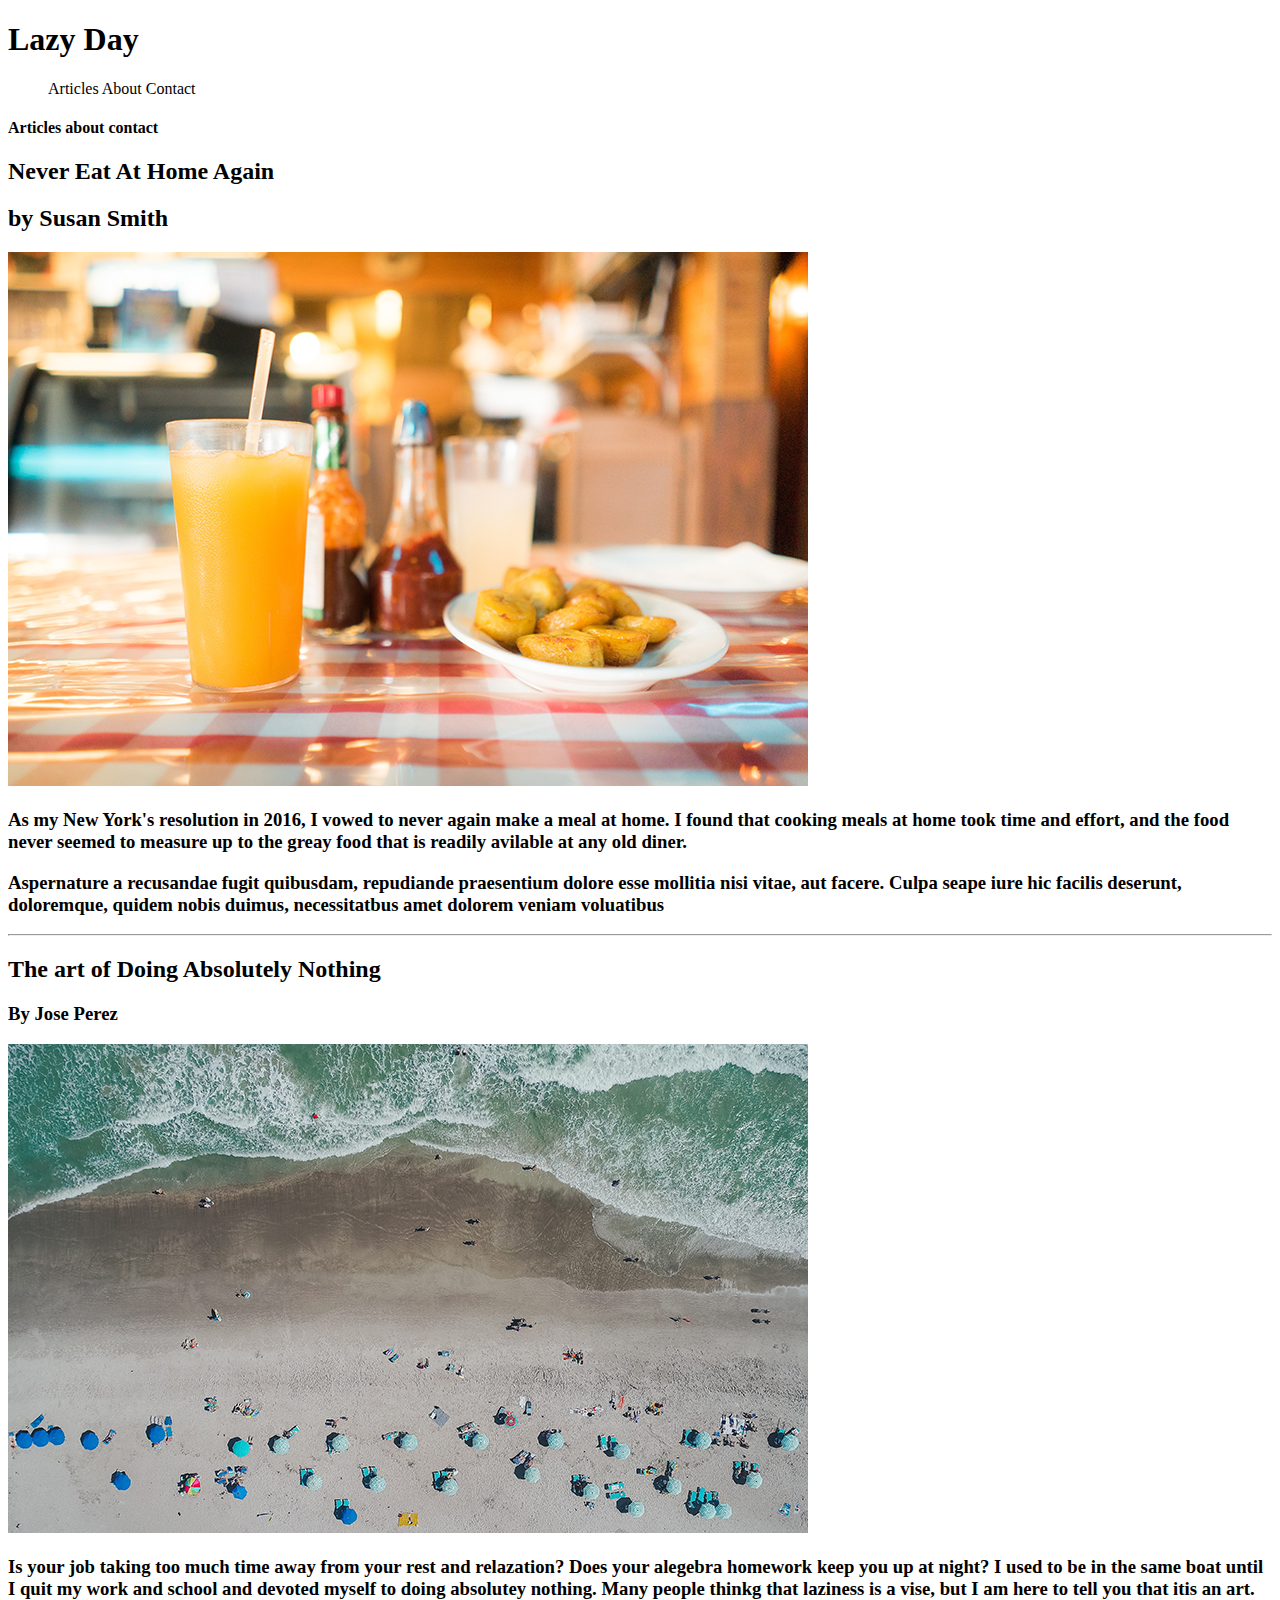
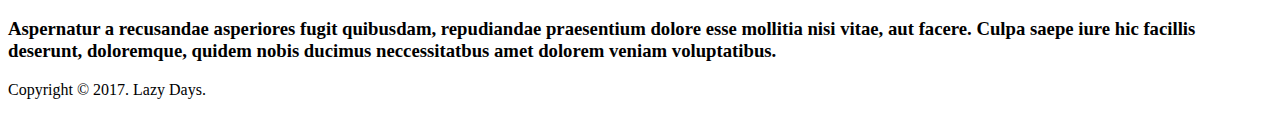
==== lazy_days/index.html @ d299a01b "Add files via upload" ====
<!DOCTYPE html>
<html lang="en">
<head>
  <meta charset="UTF-8">
  <meta name="viewport" content="width=device-width, initial-scale=1.0">
  <meta http-equiv="X-UA-Compatible" content="ie=edge">
  <link rel="stylesheet" href="css/style.css">
  <title>Document</title>
</head>
  <header>
    <h1>Lazy Day</h1>
    <nav>
      <ul>
        <a>Articles<a/>
        <a>About<a/>
        <a>Contact<a/>
      </ul>
    </nav>
    <header/>
    <h4>Articles about contact</h4>
</head>
  <article>
      <h2>Never Eat At Home Again</h2>
      <h2>by Susan Smith</h2>
      <img src="images/diner.jpg" alt="diner">
      <h3>As my New York's resolution in 2016, I vowed to never again make a meal at
        home. I found that cooking meals at home took time and effort, and the food
        never seemed to measure up to the greay food that is readily avilable at any
        old diner.</h3>
      <h3> Aspernature a recusandae fugit quibusdam, repudiande praesentium dolore
        esse mollitia nisi vitae, aut facere. Culpa seape iure hic facilis deserunt,
        doloremque, quidem nobis duimus, necessitatbus amet dolorem
        veniam voluatibus</h3>
  </article>
  <hr>
  <article>
      <h2>The art of Doing Absolutely Nothing</h2>
      <h3>By Jose Perez</h3>
      <img src="images/beach.jpg" alt="beach from the sky">
      <h3>Is your job taking too much time away from your rest and relazation? Does
        your alegebra homework keep you up at night? I used to be in the same boat
        until I quit my work and school and devoted myself to doing absolutey nothing.
        Many people thinkg that laziness is a vise, but I am here to tell you that itis
        an art.</h3>
      <h3>Aspernatur a recusandae asperiores fugit quibusdam, repudiandae praesentium dolore
         esse mollitia nisi vitae, aut facere. Culpa saepe iure hic facillis deserunt, doloremque,
         quidem nobis ducimus neccessitatbus amet dolorem veniam voluptatibus.</h3>
  </article>
<p> Copyright &copy; 2017. Lazy Days.</p>
  <!-- my first comment -->
</body>
</html>
---- lazy_days/css/style.css ----
@import url('https://fonts.googleapis.com/css?family=Open+Sans:400,700,700i|Spectral:400,400i');
body {
}
header }
display: block;
color: 333333;
background-color: FCEE21;
text-align: center;
}
nav }
size: 16px;
}
h1 }
font-family:Open Sans;
  font-size: 40px;
  text-align:center
  text-transform: uppercase;
}
ul }
  display inline
  padding-right 38px
}
h2 }
  font-family:open sans;
  font-size: 24px;
  text-align:center
  text-transform: uppercase;
}
h3 }
  font-family:spectral;
  font-size:20px;
}
h4 }
  font-family: Open Sans;
  font-size: 16px;
}
img }
  display: block;
  margin: 0 auto;
}
P }
  background-color: yellow;
}
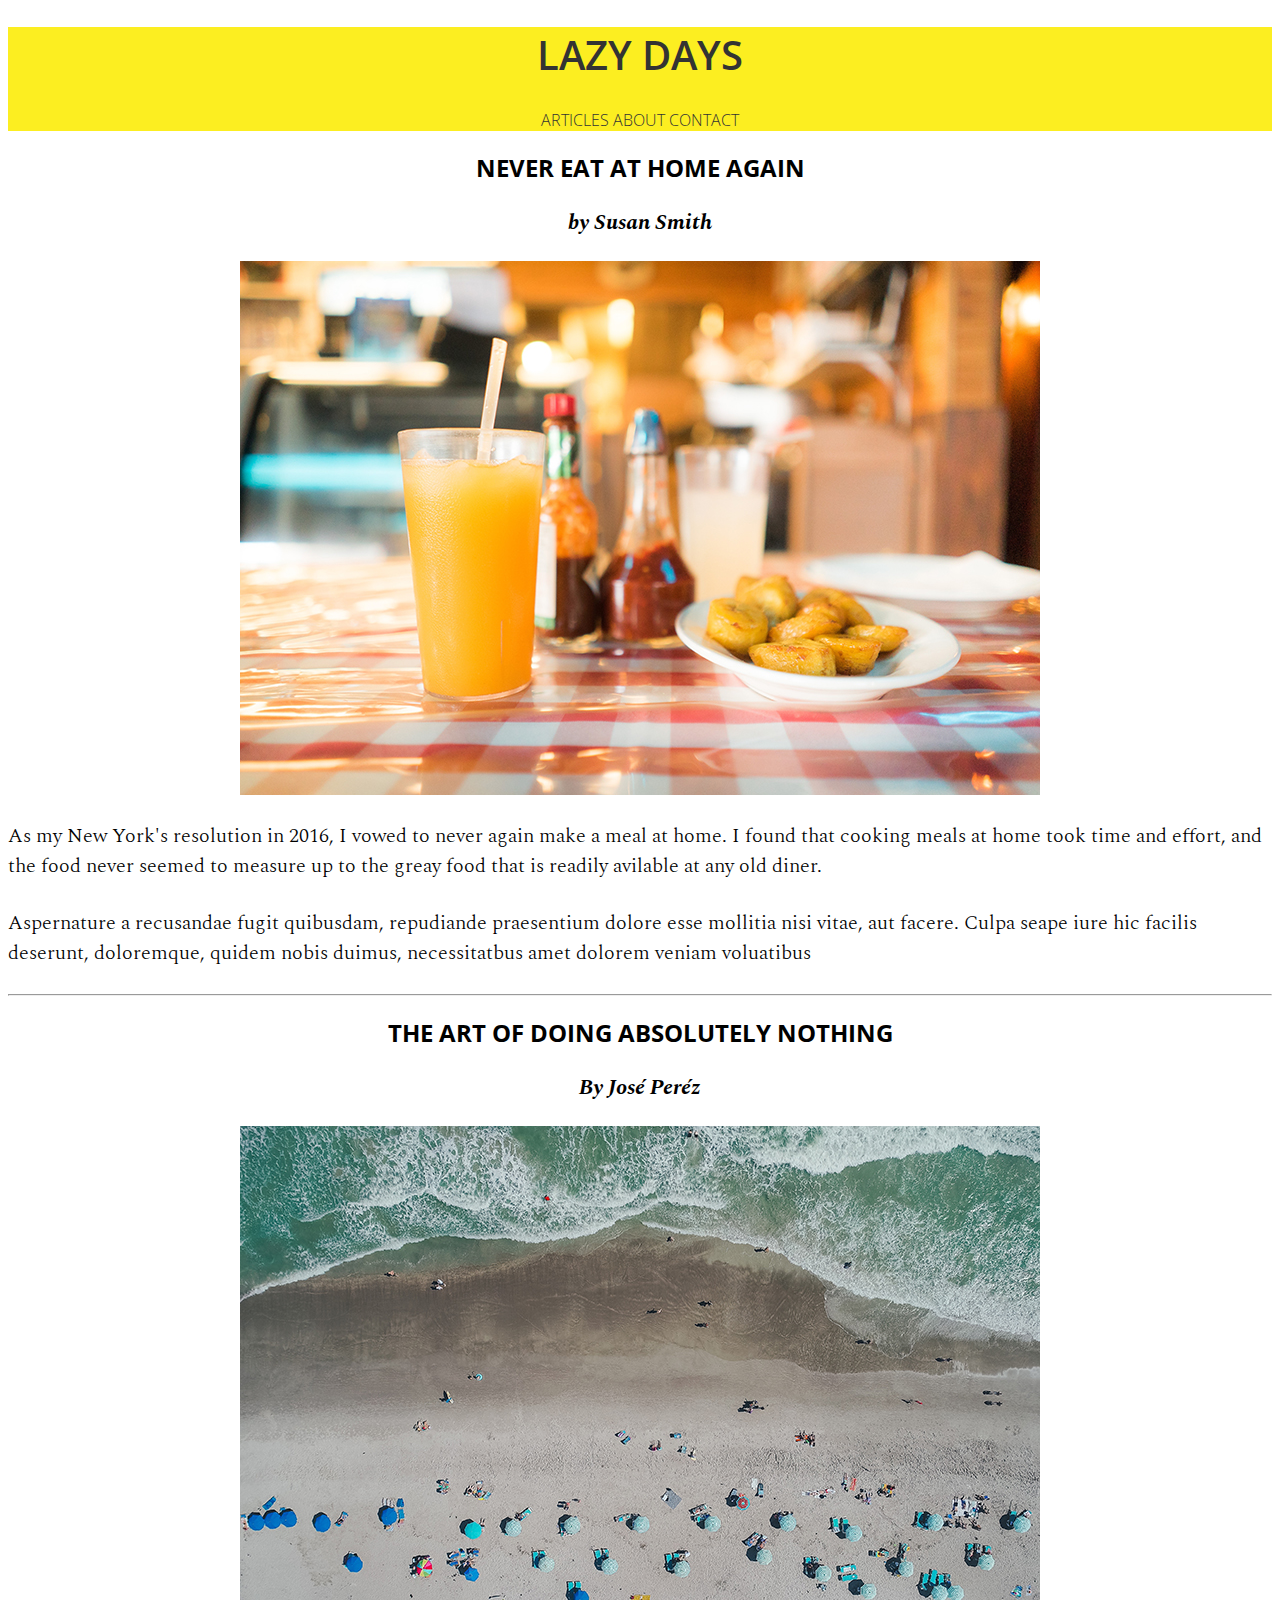
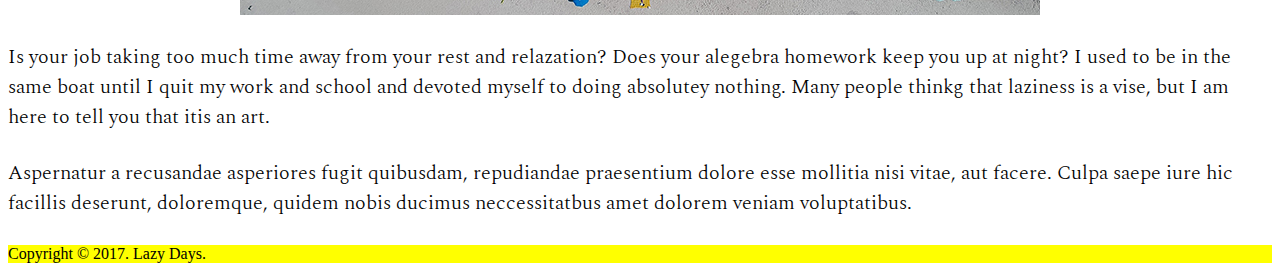
==== commit 2d76a883: "Add files via upload" ====
--- a/lazy_days/index.html
+++ b/lazy_days/index.html
@@ -6,45 +6,43 @@
   <meta http-equiv="X-UA-Compatible" content="ie=edge">
   <link rel="stylesheet" href="css/style.css">
   <title>Document</title>
+<body>
 </head>
   <header>
-    <h1>Lazy Day</h1>
+    <h1>Lazy Days</h1>
     <nav>
-      <ul>
-        <a>Articles<a/>
-        <a>About<a/>
-        <a>Contact<a/>
-      </ul>
+        <a>Articles</a>
+        <a>About</a>
+        <a>Contact</a>
     </nav>
-    <header/>
-    <h4>Articles about contact</h4>
+  </header>
 </head>
   <article>
       <h2>Never Eat At Home Again</h2>
-      <h2>by Susan Smith</h2>
+      <h3>by Susan Smith</h3>
       <img src="images/diner.jpg" alt="diner">
-      <h3>As my New York's resolution in 2016, I vowed to never again make a meal at
+      <h4>As my New York's resolution in 2016, I vowed to never again make a meal at
         home. I found that cooking meals at home took time and effort, and the food
         never seemed to measure up to the greay food that is readily avilable at any
-        old diner.</h3>
-      <h3> Aspernature a recusandae fugit quibusdam, repudiande praesentium dolore
+        old diner.</h4>
+      <h4> Aspernature a recusandae fugit quibusdam, repudiande praesentium dolore
         esse mollitia nisi vitae, aut facere. Culpa seape iure hic facilis deserunt,
         doloremque, quidem nobis duimus, necessitatbus amet dolorem
-        veniam voluatibus</h3>
+        veniam voluatibus</h4>
   </article>
   <hr>
   <article>
       <h2>The art of Doing Absolutely Nothing</h2>
-      <h3>By Jose Perez</h3>
+      <h3>By José Peréz</h3>
       <img src="images/beach.jpg" alt="beach from the sky">
-      <h3>Is your job taking too much time away from your rest and relazation? Does
+      <h4>Is your job taking too much time away from your rest and relazation? Does
         your alegebra homework keep you up at night? I used to be in the same boat
         until I quit my work and school and devoted myself to doing absolutey nothing.
         Many people thinkg that laziness is a vise, but I am here to tell you that itis
         an art.</h3>
-      <h3>Aspernatur a recusandae asperiores fugit quibusdam, repudiandae praesentium dolore
+      <h4>Aspernatur a recusandae asperiores fugit quibusdam, repudiandae praesentium dolore
          esse mollitia nisi vitae, aut facere. Culpa saepe iure hic facillis deserunt, doloremque,
-         quidem nobis ducimus neccessitatbus amet dolorem veniam voluptatibus.</h3>
+         quidem nobis ducimus neccessitatbus amet dolorem veniam voluptatibus.</h4>
   </article>
 <p> Copyright &copy; 2017. Lazy Days.</p>
   <!-- my first comment -->
--- a/lazy_days/css/style.css
+++ b/lazy_days/css/style.css
@@ -1,43 +1,52 @@
 @import url('https://fonts.googleapis.com/css?family=Open+Sans:400,700,700i|Spectral:400,400i');
 body {
 }
-header }
-display: block;
-color: 333333;
-background-color: FCEE21;
-text-align: center;
+header {
+  color: #333333;
+  text-align: center;
+  background-color:#FCEE21;
 }
-nav }
-size: 16px;
+nav {
+  text-size: 16px;
+  font-family:"Open Sans";
+  text-transform: uppercase;
+  font-weight: 300;
 }
-h1 }
-font-family:Open Sans;
+h1 {
+  font-family:"Open Sans";
+  font-weight: 600;
+  text-transform: uppercase;
   font-size: 40px;
   text-align:center
+}
+ul {
+font-family:"Open Sans";
+font-size:16
+text-transform: uppercase;
+}
+h2 {
+  font-family:"open Sans";
+  font-size: 24px;
   text-transform: uppercase;
+  text-align:center;
 }
-ul }
-  display inline
-  padding-right 38px
+h3 {
+  font-family:"spectral";
+  font-size:22px;
+  text-align:center;
+  font-style:italic;
 }
-h2 }
-  font-family:open sans;
-  font-size: 24px;
-  text-align:center
-  text-transform: uppercase;
+h4 {
+  font-family:"spectral";
+  font-weight: 200;
+  font-size: 20px;
+  font-weight:300;
 }
-h3 }
-  font-family:spectral;
-  font-size:20px;
-}
-h4 }
-  font-family: Open Sans;
-  font-size: 16px;
-}
-img }
+img {
   display: block;
   margin: 0 auto;
 }
-P }
+P {
   background-color: yellow;
+  text-align: left;
 }
